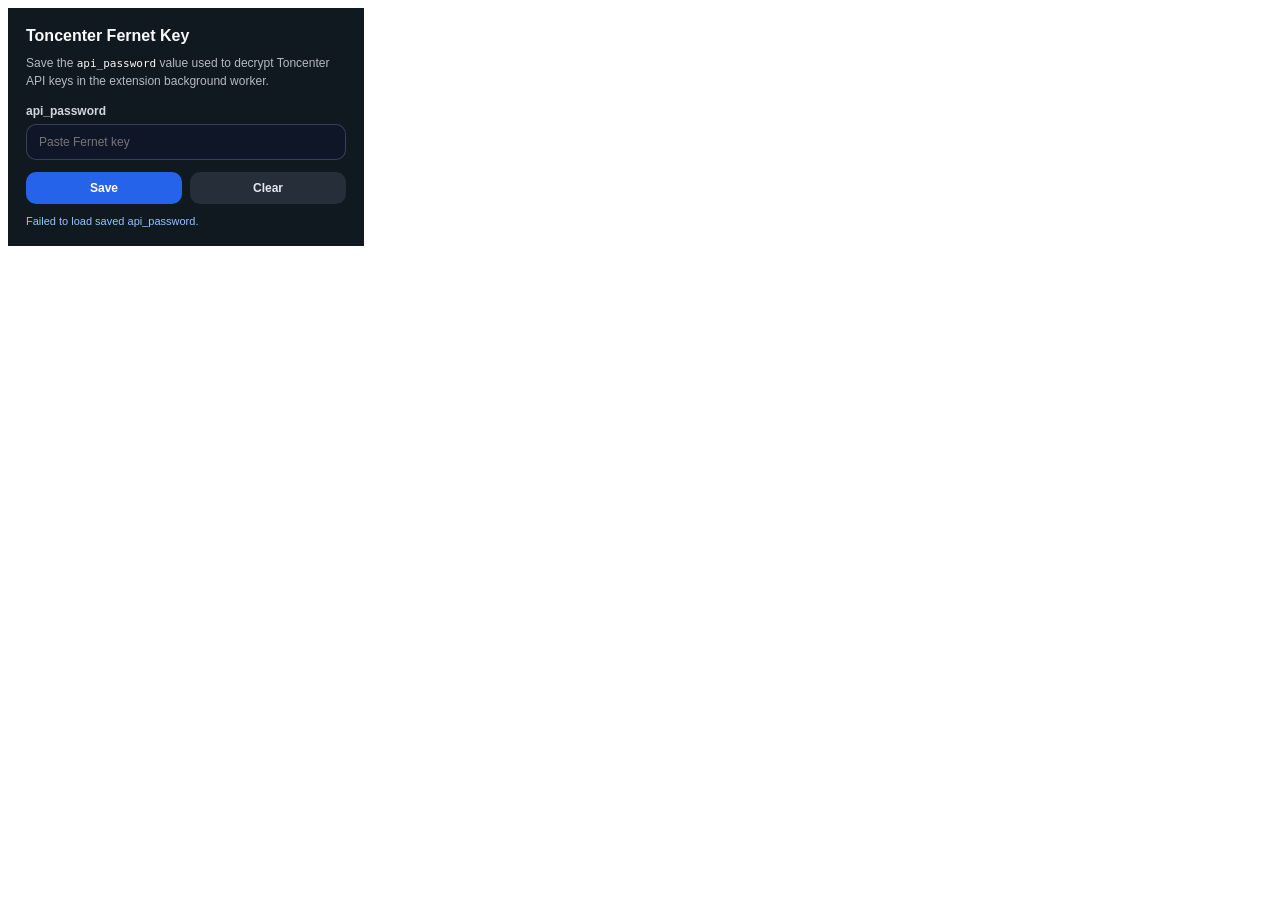
==== index.html @ 88d7ce09 "history + security" ====
<!doctype html>
<html lang="en">
<head>
  <meta charset="utf-8">
  <meta name="viewport" content="width=device-width, initial-scale=1">
  <title>Getgems Marker</title>
  <link rel="stylesheet" href="popup.css">
</head>
<body>
  <main class="popup">
    <h1 class="popup__title">Toncenter Fernet Key</h1>
    <p class="popup__copy">
      Save the <code>api_password</code> value used to decrypt Toncenter API keys in the extension background worker.
    </p>

    <form id="api-password-form" class="popup__form">
      <label class="popup__label" for="api-password">api_password</label>
      <input
        id="api-password"
        class="popup__input"
        name="api_password"
        type="password"
        spellcheck="false"
        autocomplete="off"
        placeholder="Paste Fernet key"
      >

      <div class="popup__actions">
        <button class="popup__button popup__button--primary" type="submit">Save</button>
        <button class="popup__button popup__button--secondary" type="button" id="clear-api-password">Clear</button>
      </div>

      <p id="popup-status" class="popup__status" role="status" aria-live="polite"></p>
    </form>
  </main>

  <script src="popup.js"></script>
</body>
</html>
---- popup.css ----
.popup {
  width: 320px;
  margin: 0;
  padding: 18px 18px 16px;
  background: #101820;
  color: #f8fafc;
  font-family: -apple-system, BlinkMacSystemFont, 'Segoe UI', Roboto, sans-serif;
}

.popup__title {
  margin: 0;
  font-size: 16px;
  font-weight: 700;
  line-height: 1.2;
}

.popup__copy {
  margin: 10px 0 0;
  color: rgba(226, 232, 240, 0.78);
  font-size: 12px;
  line-height: 1.45;
}

.popup__copy code {
  color: #f8fafc;
  font-size: 11px;
}

.popup__form {
  margin-top: 14px;
}

.popup__label {
  display: block;
  margin-bottom: 6px;
  color: rgba(226, 232, 240, 0.92);
  font-size: 12px;
  font-weight: 600;
}

.popup__input {
  width: 100%;
  box-sizing: border-box;
  padding: 10px 12px;
  border: 1px solid rgba(148, 163, 184, 0.3);
  border-radius: 10px;
  background: rgba(15, 23, 42, 0.95);
  color: #f8fafc;
  font-size: 12px;
}

.popup__input:focus {
  outline: none;
  border-color: rgba(59, 130, 246, 0.9);
  box-shadow: 0 0 0 3px rgba(59, 130, 246, 0.18);
}

.popup__actions {
  display: flex;
  gap: 8px;
  margin-top: 12px;
}

.popup__button {
  min-width: 0;
  flex: 1 1 0;
  padding: 9px 10px;
  border: 0;
  border-radius: 10px;
  cursor: pointer;
  font-size: 12px;
  font-weight: 700;
}

.popup__button--primary {
  background: #2563eb;
  color: #ffffff;
}

.popup__button--secondary {
  background: rgba(148, 163, 184, 0.16);
  color: #e2e8f0;
}

.popup__status {
  min-height: 16px;
  margin: 10px 0 0;
  color: #93c5fd;
  font-size: 11px;
  line-height: 1.4;
}
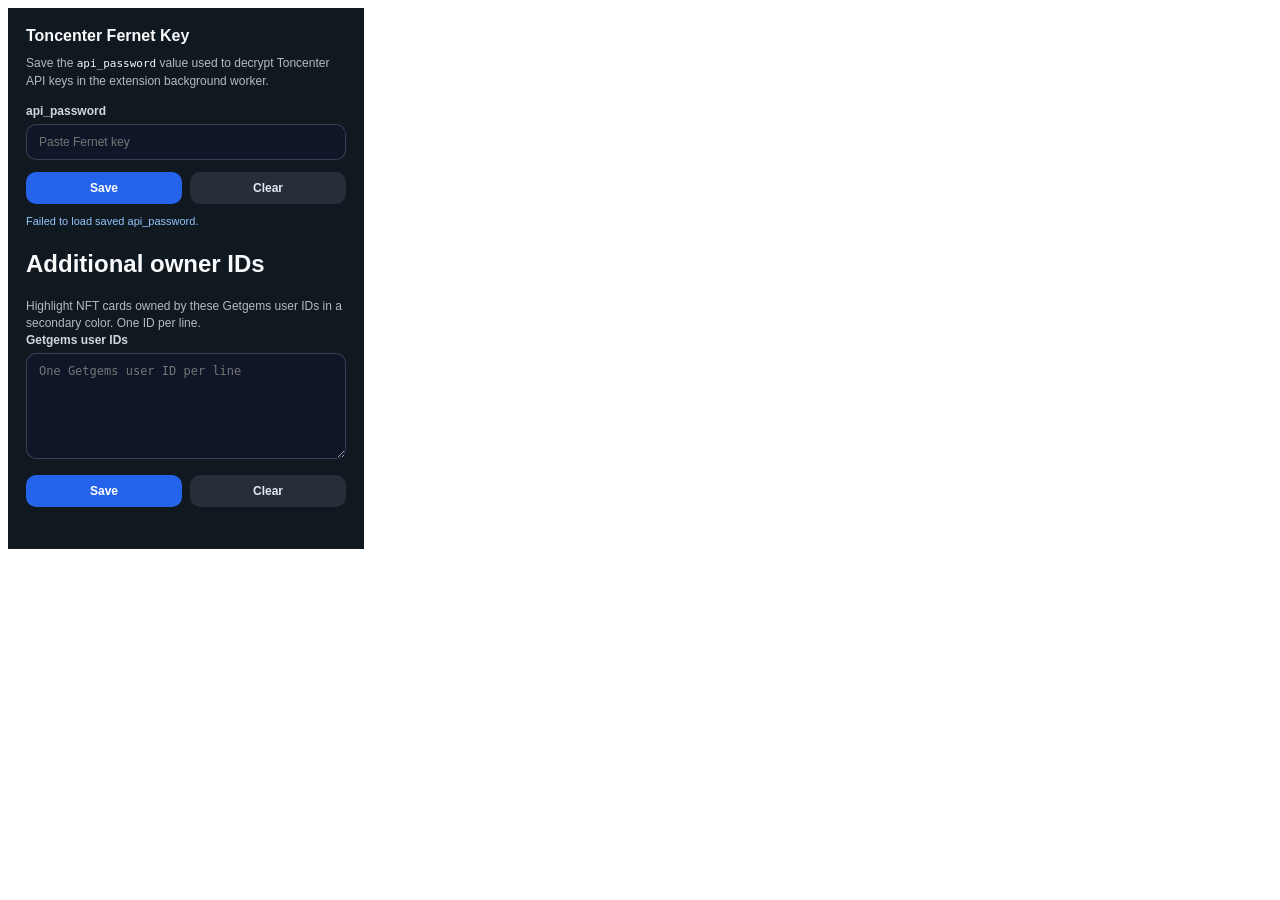
==== commit b847b829: "feat(popup): add additional owner IDs textarea block" ====
--- a/index.html
+++ b/index.html
@@ -32,6 +32,31 @@
 
       <p id="popup-status" class="popup__status" role="status" aria-live="polite"></p>
     </form>
+
+    <form id="additional-owner-ids-form" class="popup__form popup__form--secondary">
+      <h2 class="popup__subtitle">Additional owner IDs</h2>
+      <p class="popup__copy">
+        Highlight NFT cards owned by these Getgems user IDs in a secondary color. One ID per line.
+      </p>
+
+      <label class="popup__label" for="additional-owner-ids">Getgems user IDs</label>
+      <textarea
+        id="additional-owner-ids"
+        class="popup__input popup__input--textarea"
+        name="additional_owner_ids"
+        spellcheck="false"
+        autocomplete="off"
+        placeholder="One Getgems user ID per line"
+        rows="6"
+      ></textarea>
+
+      <div class="popup__actions">
+        <button class="popup__button popup__button--primary" type="submit">Save</button>
+        <button class="popup__button popup__button--secondary" type="button" id="clear-additional-owner-ids">Clear</button>
+      </div>
+
+      <p id="additional-owner-ids-status" class="popup__status" role="status" aria-live="polite"></p>
+    </form>
   </main>
 
   <script src="popup.js"></script>
